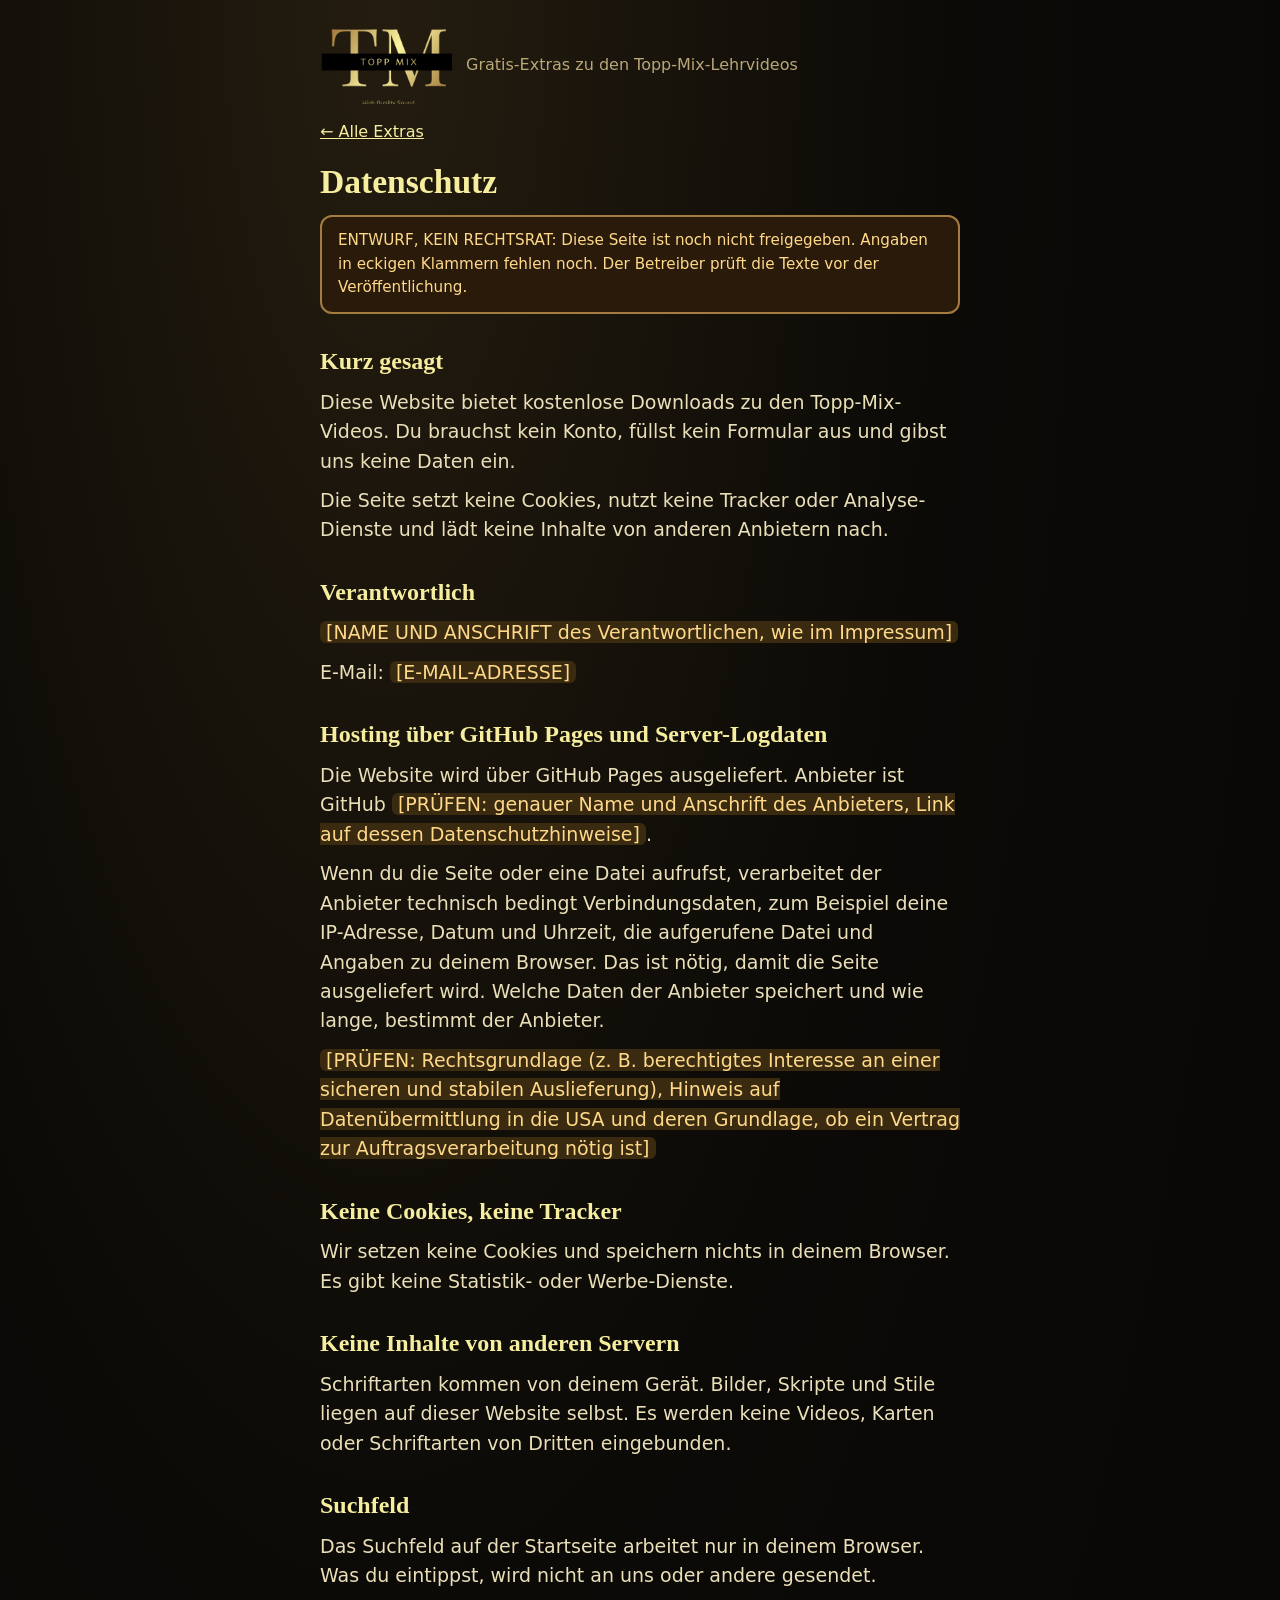
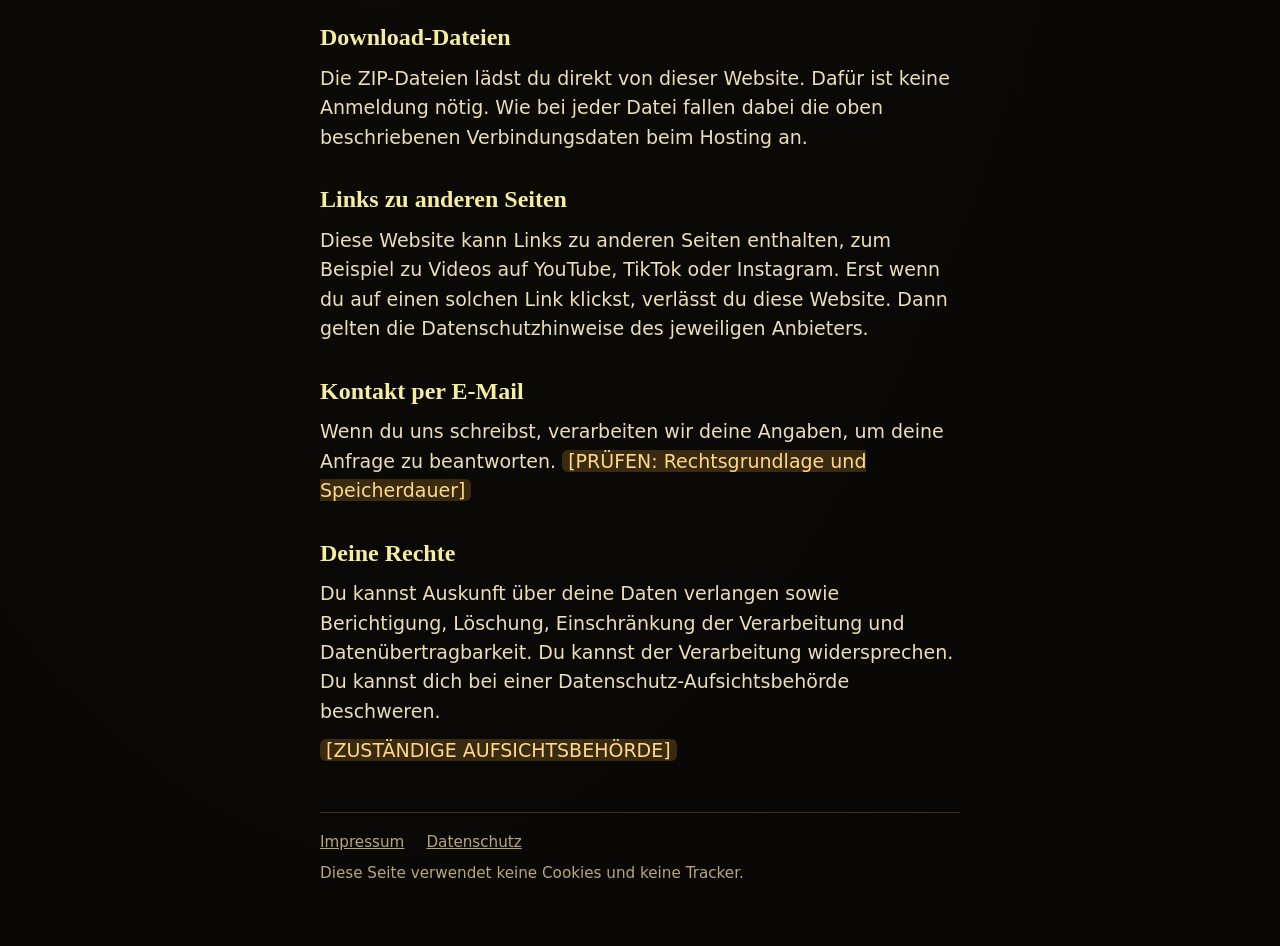
==== datenschutz.html @ 3b950806 "Topp Mix Gratis-Extras: erste Fassung der Seite (Entwurf)" ====
<!doctype html><html lang="de"><head><meta charset="utf-8"><meta name="viewport" content="width=device-width, initial-scale=1"><meta http-equiv="Content-Security-Policy" content="default-src 'none'; style-src 'self'; img-src 'self' data:; script-src 'none'; base-uri 'none'; form-action 'none'"><meta name="referrer" content="no-referrer"><link rel="icon" href="data:,"><title>Datenschutz · Topp Mix Gratis-Extras</title><meta name="description" content="Datenschutz"><link rel="stylesheet" href="style.css"></head><body><div class="wrap"><header class="kopf"><a href="" aria-label="Topp Mix Gratis-Extras"><svg viewBox="240 540 1460 862" role="img" aria-label="Topp Mix" xmlns="http://www.w3.org/2000/svg"><image href="assets/logo.png" x="0" y="0" width="2000" height="2000"/></svg></a><div class="claim">Gratis-Extras zu den Topp-Mix-Lehrvideos</div></header><a class="zurueck" href="./">← Alle Extras</a><h1>Datenschutz</h1><div class="vorlage">ENTWURF, KEIN RECHTSRAT: Diese Seite ist noch nicht freigegeben. Angaben in eckigen Klammern fehlen noch. Der Betreiber prüft die Texte vor der Veröffentlichung.</div><h2>Kurz gesagt</h2><p>Diese Website bietet kostenlose Downloads zu den Topp-Mix-Videos. Du brauchst kein Konto, füllst kein Formular aus und gibst uns keine Daten ein.</p><p>Die Seite setzt keine Cookies, nutzt keine Tracker oder Analyse-Dienste und lädt keine Inhalte von anderen Anbietern nach.</p><h2>Verantwortlich</h2><p><span class="platzhalter">[NAME UND ANSCHRIFT des Verantwortlichen, wie im Impressum]</span></p><p>E-Mail: <span class="platzhalter">[E-MAIL-ADRESSE]</span></p><h2>Hosting über GitHub Pages und Server-Logdaten</h2><p>Die Website wird über GitHub Pages ausgeliefert. Anbieter ist GitHub <span class="platzhalter">[PRÜFEN: genauer Name und Anschrift des Anbieters, Link auf dessen Datenschutzhinweise]</span>.</p><p>Wenn du die Seite oder eine Datei aufrufst, verarbeitet der Anbieter technisch bedingt Verbindungsdaten, zum Beispiel deine IP-Adresse, Datum und Uhrzeit, die aufgerufene Datei und Angaben zu deinem Browser. Das ist nötig, damit die Seite ausgeliefert wird. Welche Daten der Anbieter speichert und wie lange, bestimmt der Anbieter.</p><p><span class="platzhalter">[PRÜFEN: Rechtsgrundlage (z. B. berechtigtes Interesse an einer sicheren und stabilen Auslieferung), Hinweis auf Datenübermittlung in die USA und deren Grundlage, ob ein Vertrag zur Auftragsverarbeitung nötig ist]</span></p><h2>Keine Cookies, keine Tracker</h2><p>Wir setzen keine Cookies und speichern nichts in deinem Browser. Es gibt keine Statistik- oder Werbe-Dienste.</p><h2>Keine Inhalte von anderen Servern</h2><p>Schriftarten kommen von deinem Gerät. Bilder, Skripte und Stile liegen auf dieser Website selbst. Es werden keine Videos, Karten oder Schriftarten von Dritten eingebunden.</p><h2>Suchfeld</h2><p>Das Suchfeld auf der Startseite arbeitet nur in deinem Browser. Was du eintippst, wird nicht an uns oder andere gesendet.</p><h2>Download-Dateien</h2><p>Die ZIP-Dateien lädst du direkt von dieser Website. Dafür ist keine Anmeldung nötig. Wie bei jeder Datei fallen dabei die oben beschriebenen Verbindungsdaten beim Hosting an.</p><h2>Links zu anderen Seiten</h2><p>Diese Website kann Links zu anderen Seiten enthalten, zum Beispiel zu Videos auf YouTube, TikTok oder Instagram. Erst wenn du auf einen solchen Link klickst, verlässt du diese Website. Dann gelten die Datenschutzhinweise des jeweiligen Anbieters.</p><h2>Kontakt per E-Mail</h2><p>Wenn du uns schreibst, verarbeiten wir deine Angaben, um deine Anfrage zu beantworten. <span class="platzhalter">[PRÜFEN: Rechtsgrundlage und Speicherdauer]</span></p><h2>Deine Rechte</h2><p>Du kannst Auskunft über deine Daten verlangen sowie Berichtigung, Löschung, Einschränkung der Verarbeitung und Datenübertragbarkeit. Du kannst der Verarbeitung widersprechen. Du kannst dich bei einer Datenschutz-Aufsichtsbehörde beschweren.</p><p><span class="platzhalter">[ZUSTÄNDIGE AUFSICHTSBEHÖRDE]</span></p><footer class="fuss"><a href="impressum.html">Impressum</a><a href="datenschutz.html">Datenschutz</a><span>Diese Seite verwendet keine Cookies und keine Tracker.</span></footer></div></body></html>
---- style.css ----
:root { --bg:#070605; --panel:#100e0a; --rand:#3a3020; --gold:#d7bc72; --gold-hell:#f6ee9e; --text:#eadfb8; --dim:#b9a777; }
* { box-sizing:border-box; margin:0; padding:0; }
html { background:var(--bg); -webkit-text-size-adjust:100%; }
body { font-family:system-ui,-apple-system,"Segoe UI",Roboto,Helvetica,Arial,sans-serif; background:radial-gradient(ellipse at 30% 0%,#241c0f 0%,#0b0a07 45%,#070605 100%); color:var(--text); font-size:19px; line-height:1.55; min-height:100vh; }
.wrap { max-width:680px; margin:0 auto; padding:20px 20px 60px; }
h1,h2,h3 { font-family:Georgia,"Times New Roman",serif; color:var(--gold-hell); line-height:1.15; }
h1 { font-size:2.1rem; margin:8px 0 14px; }
h2 { font-size:1.5rem; margin:34px 0 12px; }
a { color:var(--gold-hell); }
.kopf { display:flex; align-items:center; gap:14px; padding:6px 0 10px; }
.kopf svg { width:132px; height:auto; display:block; }
.kopf a { text-decoration:none; }
.claim { color:var(--dim); font-size:1rem; }
.intro { font-size:1.1rem; margin-bottom:22px; }
label.such { display:block; font-size:.95rem; color:var(--dim); margin-bottom:6px; }
input.suche { width:100%; font:inherit; color:var(--text); background:var(--panel); border:2px solid var(--rand); border-radius:14px; padding:14px 16px; }
input.suche:focus { outline:3px solid var(--gold); border-color:var(--gold); }
.sort { color:var(--dim); font-size:.9rem; margin:14px 0 10px; }
ul.liste { list-style:none; display:flex; flex-direction:column; gap:14px; }
.karte a { display:flex; gap:16px; align-items:center; text-decoration:none; color:inherit; background:var(--panel); border:2px solid var(--rand); border-radius:18px; padding:14px; }
.karte a:hover, .karte a:focus-visible { border-color:var(--gold); outline:none; }
.karte img, .karte .ohne-bild { width:96px; height:96px; flex:none; border-radius:12px; object-fit:cover; background:#1a160f; border:1px solid var(--rand); }
.karte h3 { font-size:1.3rem; margin-bottom:4px; }
.karte .datum, .meta { color:var(--dim); font-size:.9rem; }
.karte p { font-size:.98rem; margin-top:4px; }
.chip { display:inline-block; border:2px solid var(--gold); color:var(--gold-hell); border-radius:30px; padding:2px 12px; font-size:.85rem; font-weight:700; letter-spacing:.06em; margin-top:6px; }
.leer { color:var(--dim); margin-top:14px; }
.versteckt { display:none !important; }
.zurueck { display:inline-block; margin:6px 0 10px; font-size:1rem; }
.bild-gross { width:100%; max-width:240px; border-radius:18px; border:2px solid var(--rand); display:block; margin:14px 0; }
.button { display:flex; align-items:center; justify-content:center; text-align:center; min-height:72px; margin:22px 0 8px; padding:14px 22px; border-radius:18px; font-family:Georgia,"Times New Roman",serif; font-weight:700; font-size:1.45rem; color:#1a1308; text-decoration:none; background:linear-gradient(135deg,#a57c3f,#f6ee9e 50%,#d7bc72 75%,#a57c3f); border:2px solid var(--gold-hell); }
.button:focus-visible { outline:4px solid #fff; }
.klein { color:var(--dim); font-size:.95rem; }
.box { background:var(--panel); border:2px solid var(--rand); border-radius:16px; padding:16px 18px; margin-top:14px; }
ul.inhalt { margin:8px 0 0 22px; }
ul.inhalt li { margin:4px 0; }
.platzhalter { background:#3a2a10; color:#ffd98a; border-radius:6px; padding:0 6px; }
.vorlage { background:#2a1a0a; border:2px solid #a57c3f; color:#ffd98a; border-radius:12px; padding:12px 16px; margin:12px 0 18px; font-size:.95rem; }
.fuss { margin-top:46px; padding-top:18px; border-top:1px solid var(--rand); color:var(--dim); font-size:.95rem; display:flex; flex-wrap:wrap; gap:8px 22px; }
.fuss a { color:var(--dim); }
p + p { margin-top:10px; }
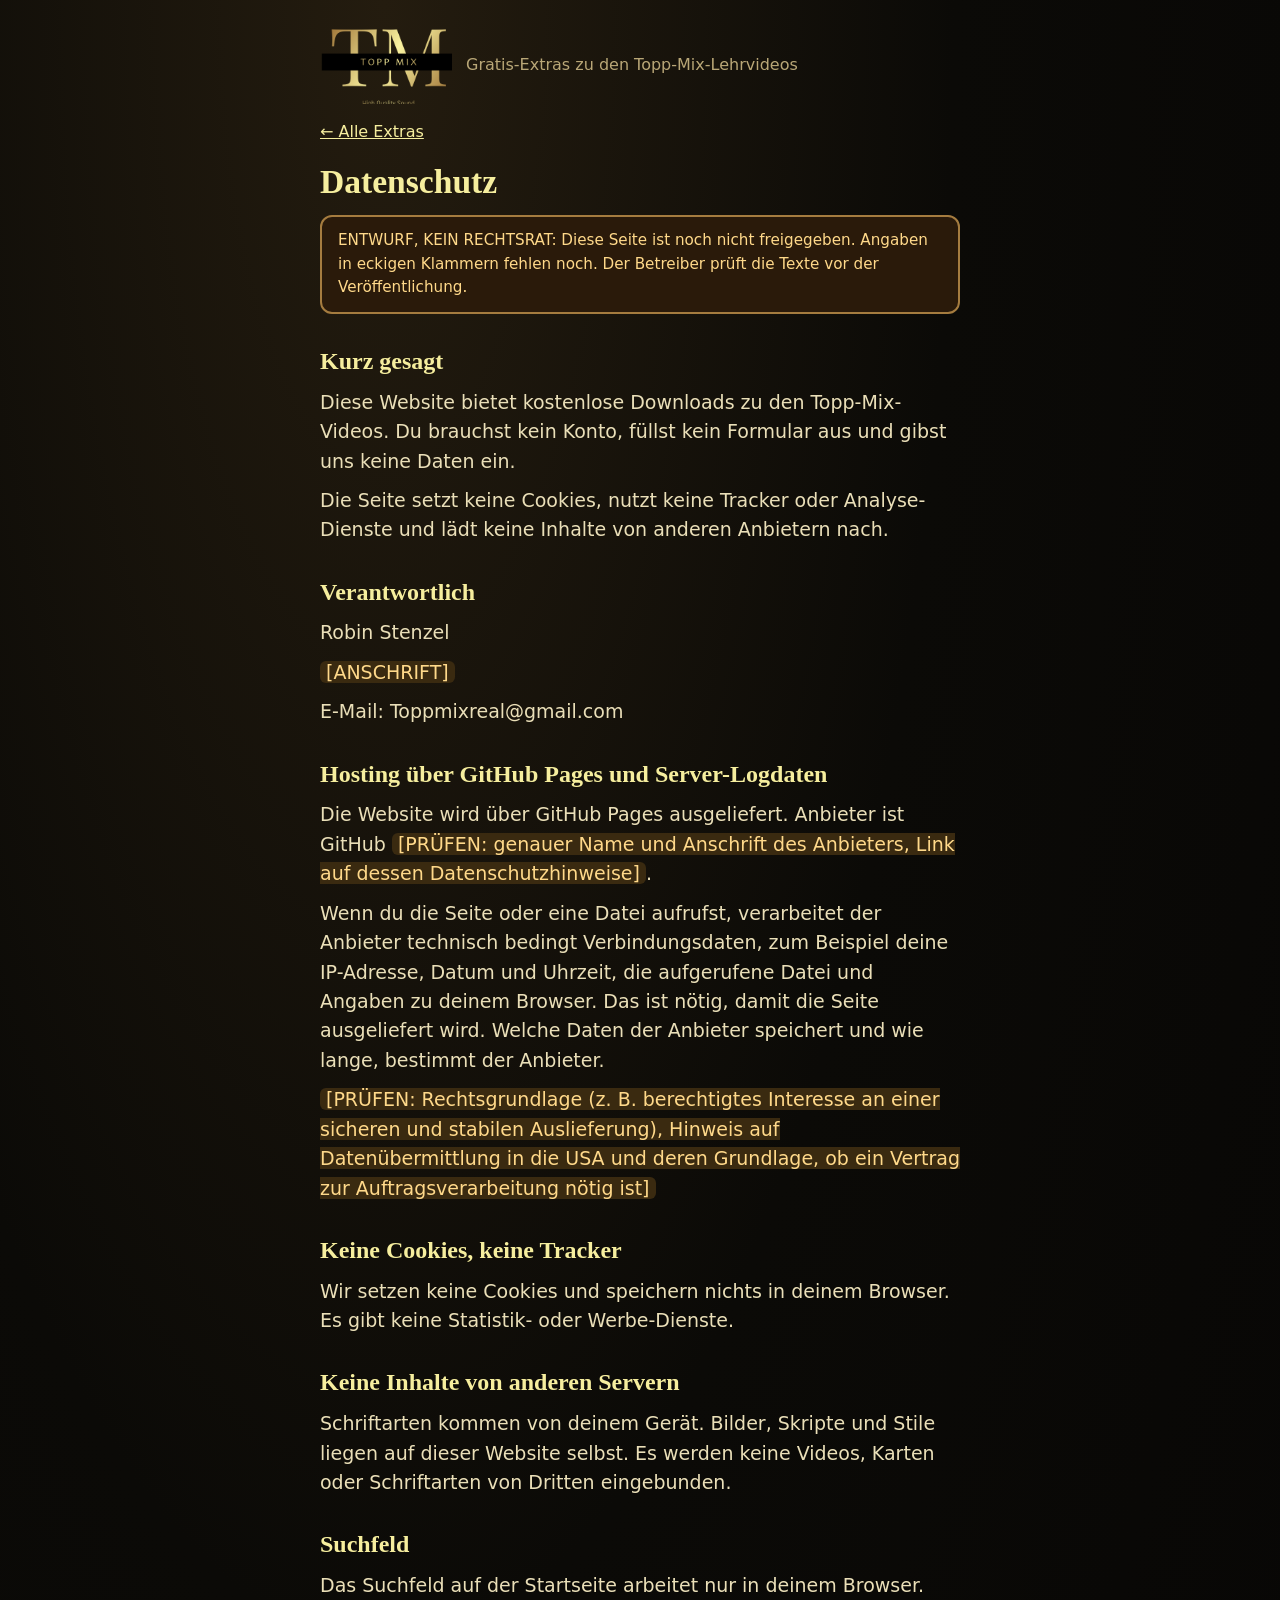
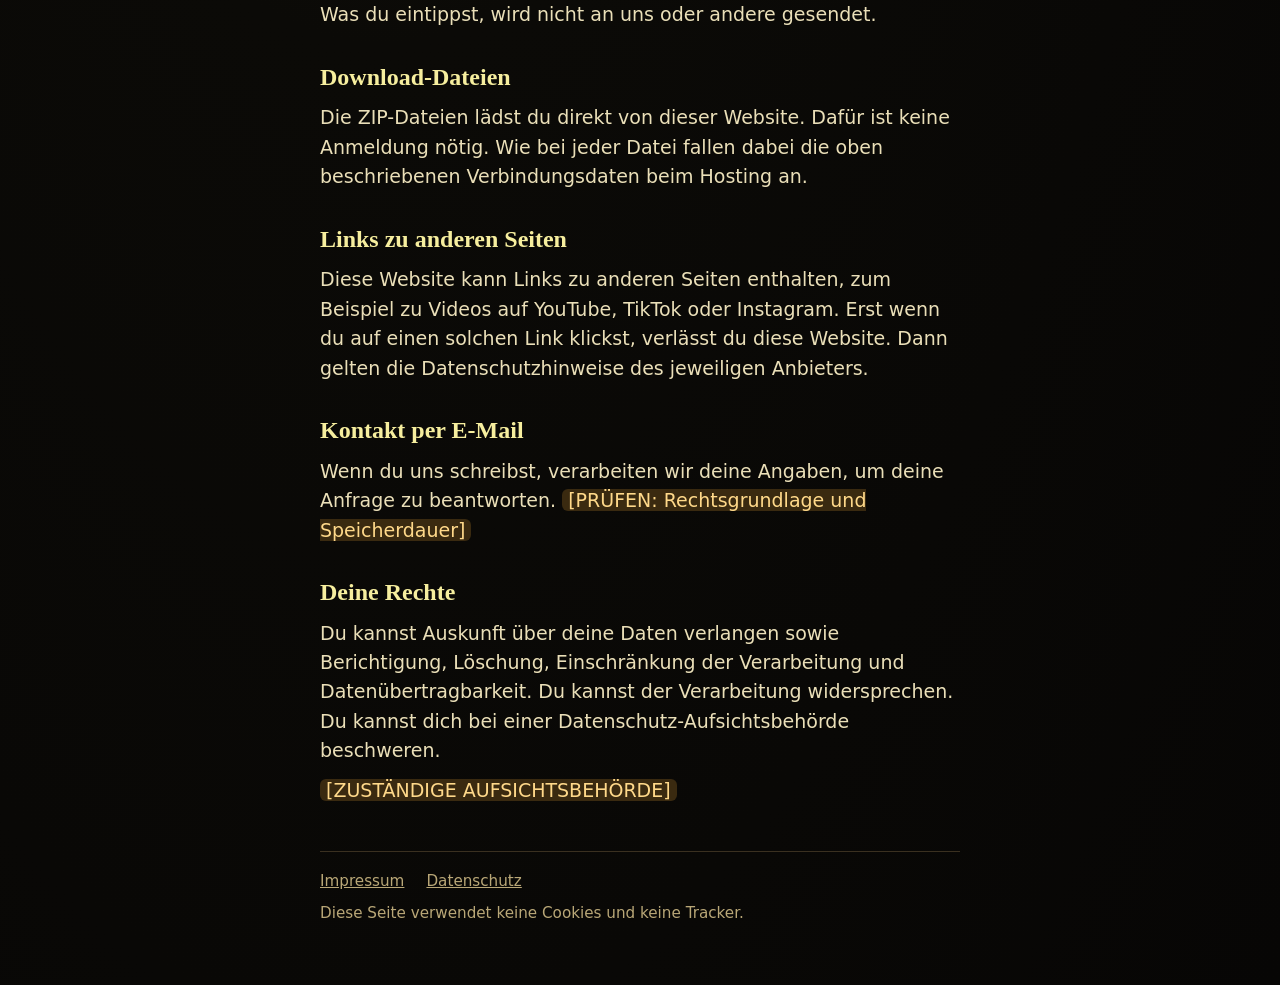
==== commit 7ad58f5c: "Impressum und Datenschutz: Angaben eingesetzt (Entwurf)" ====
--- a/datenschutz.html
+++ b/datenschutz.html
@@ -1 +1 @@
-<!doctype html><html lang="de"><head><meta charset="utf-8"><meta name="viewport" content="width=device-width, initial-scale=1"><meta http-equiv="Content-Security-Policy" content="default-src 'none'; style-src 'self'; img-src 'self' data:; script-src 'none'; base-uri 'none'; form-action 'none'"><meta name="referrer" content="no-referrer"><link rel="icon" href="data:,"><title>Datenschutz · Topp Mix Gratis-Extras</title><meta name="description" content="Datenschutz"><link rel="stylesheet" href="style.css"></head><body><div class="wrap"><header class="kopf"><a href="" aria-label="Topp Mix Gratis-Extras"><svg viewBox="240 540 1460 862" role="img" aria-label="Topp Mix" xmlns="http://www.w3.org/2000/svg"><image href="assets/logo.png" x="0" y="0" width="2000" height="2000"/></svg></a><div class="claim">Gratis-Extras zu den Topp-Mix-Lehrvideos</div></header><a class="zurueck" href="./">← Alle Extras</a><h1>Datenschutz</h1><div class="vorlage">ENTWURF, KEIN RECHTSRAT: Diese Seite ist noch nicht freigegeben. Angaben in eckigen Klammern fehlen noch. Der Betreiber prüft die Texte vor der Veröffentlichung.</div><h2>Kurz gesagt</h2><p>Diese Website bietet kostenlose Downloads zu den Topp-Mix-Videos. Du brauchst kein Konto, füllst kein Formular aus und gibst uns keine Daten ein.</p><p>Die Seite setzt keine Cookies, nutzt keine Tracker oder Analyse-Dienste und lädt keine Inhalte von anderen Anbietern nach.</p><h2>Verantwortlich</h2><p><span class="platzhalter">[NAME UND ANSCHRIFT des Verantwortlichen, wie im Impressum]</span></p><p>E-Mail: <span class="platzhalter">[E-MAIL-ADRESSE]</span></p><h2>Hosting über GitHub Pages und Server-Logdaten</h2><p>Die Website wird über GitHub Pages ausgeliefert. Anbieter ist GitHub <span class="platzhalter">[PRÜFEN: genauer Name und Anschrift des Anbieters, Link auf dessen Datenschutzhinweise]</span>.</p><p>Wenn du die Seite oder eine Datei aufrufst, verarbeitet der Anbieter technisch bedingt Verbindungsdaten, zum Beispiel deine IP-Adresse, Datum und Uhrzeit, die aufgerufene Datei und Angaben zu deinem Browser. Das ist nötig, damit die Seite ausgeliefert wird. Welche Daten der Anbieter speichert und wie lange, bestimmt der Anbieter.</p><p><span class="platzhalter">[PRÜFEN: Rechtsgrundlage (z. B. berechtigtes Interesse an einer sicheren und stabilen Auslieferung), Hinweis auf Datenübermittlung in die USA und deren Grundlage, ob ein Vertrag zur Auftragsverarbeitung nötig ist]</span></p><h2>Keine Cookies, keine Tracker</h2><p>Wir setzen keine Cookies und speichern nichts in deinem Browser. Es gibt keine Statistik- oder Werbe-Dienste.</p><h2>Keine Inhalte von anderen Servern</h2><p>Schriftarten kommen von deinem Gerät. Bilder, Skripte und Stile liegen auf dieser Website selbst. Es werden keine Videos, Karten oder Schriftarten von Dritten eingebunden.</p><h2>Suchfeld</h2><p>Das Suchfeld auf der Startseite arbeitet nur in deinem Browser. Was du eintippst, wird nicht an uns oder andere gesendet.</p><h2>Download-Dateien</h2><p>Die ZIP-Dateien lädst du direkt von dieser Website. Dafür ist keine Anmeldung nötig. Wie bei jeder Datei fallen dabei die oben beschriebenen Verbindungsdaten beim Hosting an.</p><h2>Links zu anderen Seiten</h2><p>Diese Website kann Links zu anderen Seiten enthalten, zum Beispiel zu Videos auf YouTube, TikTok oder Instagram. Erst wenn du auf einen solchen Link klickst, verlässt du diese Website. Dann gelten die Datenschutzhinweise des jeweiligen Anbieters.</p><h2>Kontakt per E-Mail</h2><p>Wenn du uns schreibst, verarbeiten wir deine Angaben, um deine Anfrage zu beantworten. <span class="platzhalter">[PRÜFEN: Rechtsgrundlage und Speicherdauer]</span></p><h2>Deine Rechte</h2><p>Du kannst Auskunft über deine Daten verlangen sowie Berichtigung, Löschung, Einschränkung der Verarbeitung und Datenübertragbarkeit. Du kannst der Verarbeitung widersprechen. Du kannst dich bei einer Datenschutz-Aufsichtsbehörde beschweren.</p><p><span class="platzhalter">[ZUSTÄNDIGE AUFSICHTSBEHÖRDE]</span></p><footer class="fuss"><a href="impressum.html">Impressum</a><a href="datenschutz.html">Datenschutz</a><span>Diese Seite verwendet keine Cookies und keine Tracker.</span></footer></div></body></html>+<!doctype html><html lang="de"><head><meta charset="utf-8"><meta name="viewport" content="width=device-width, initial-scale=1"><meta http-equiv="Content-Security-Policy" content="default-src 'none'; style-src 'self'; img-src 'self' data:; script-src 'none'; base-uri 'none'; form-action 'none'"><meta name="referrer" content="no-referrer"><link rel="icon" href="data:,"><title>Datenschutz · Topp Mix Gratis-Extras</title><meta name="description" content="Datenschutz"><link rel="stylesheet" href="style.css"></head><body><div class="wrap"><header class="kopf"><a href="" aria-label="Topp Mix Gratis-Extras"><svg viewBox="240 540 1460 862" role="img" aria-label="Topp Mix" xmlns="http://www.w3.org/2000/svg"><image href="assets/logo.png" x="0" y="0" width="2000" height="2000"/></svg></a><div class="claim">Gratis-Extras zu den Topp-Mix-Lehrvideos</div></header><a class="zurueck" href="./">← Alle Extras</a><h1>Datenschutz</h1><div class="vorlage">ENTWURF, KEIN RECHTSRAT: Diese Seite ist noch nicht freigegeben. Angaben in eckigen Klammern fehlen noch. Der Betreiber prüft die Texte vor der Veröffentlichung.</div><h2>Kurz gesagt</h2><p>Diese Website bietet kostenlose Downloads zu den Topp-Mix-Videos. Du brauchst kein Konto, füllst kein Formular aus und gibst uns keine Daten ein.</p><p>Die Seite setzt keine Cookies, nutzt keine Tracker oder Analyse-Dienste und lädt keine Inhalte von anderen Anbietern nach.</p><h2>Verantwortlich</h2><p>Robin Stenzel</p><p><span class="platzhalter">[ANSCHRIFT]</span></p><p>E-Mail: Toppmixreal@gmail.com</p><h2>Hosting über GitHub Pages und Server-Logdaten</h2><p>Die Website wird über GitHub Pages ausgeliefert. Anbieter ist GitHub <span class="platzhalter">[PRÜFEN: genauer Name und Anschrift des Anbieters, Link auf dessen Datenschutzhinweise]</span>.</p><p>Wenn du die Seite oder eine Datei aufrufst, verarbeitet der Anbieter technisch bedingt Verbindungsdaten, zum Beispiel deine IP-Adresse, Datum und Uhrzeit, die aufgerufene Datei und Angaben zu deinem Browser. Das ist nötig, damit die Seite ausgeliefert wird. Welche Daten der Anbieter speichert und wie lange, bestimmt der Anbieter.</p><p><span class="platzhalter">[PRÜFEN: Rechtsgrundlage (z. B. berechtigtes Interesse an einer sicheren und stabilen Auslieferung), Hinweis auf Datenübermittlung in die USA und deren Grundlage, ob ein Vertrag zur Auftragsverarbeitung nötig ist]</span></p><h2>Keine Cookies, keine Tracker</h2><p>Wir setzen keine Cookies und speichern nichts in deinem Browser. Es gibt keine Statistik- oder Werbe-Dienste.</p><h2>Keine Inhalte von anderen Servern</h2><p>Schriftarten kommen von deinem Gerät. Bilder, Skripte und Stile liegen auf dieser Website selbst. Es werden keine Videos, Karten oder Schriftarten von Dritten eingebunden.</p><h2>Suchfeld</h2><p>Das Suchfeld auf der Startseite arbeitet nur in deinem Browser. Was du eintippst, wird nicht an uns oder andere gesendet.</p><h2>Download-Dateien</h2><p>Die ZIP-Dateien lädst du direkt von dieser Website. Dafür ist keine Anmeldung nötig. Wie bei jeder Datei fallen dabei die oben beschriebenen Verbindungsdaten beim Hosting an.</p><h2>Links zu anderen Seiten</h2><p>Diese Website kann Links zu anderen Seiten enthalten, zum Beispiel zu Videos auf YouTube, TikTok oder Instagram. Erst wenn du auf einen solchen Link klickst, verlässt du diese Website. Dann gelten die Datenschutzhinweise des jeweiligen Anbieters.</p><h2>Kontakt per E-Mail</h2><p>Wenn du uns schreibst, verarbeiten wir deine Angaben, um deine Anfrage zu beantworten. <span class="platzhalter">[PRÜFEN: Rechtsgrundlage und Speicherdauer]</span></p><h2>Deine Rechte</h2><p>Du kannst Auskunft über deine Daten verlangen sowie Berichtigung, Löschung, Einschränkung der Verarbeitung und Datenübertragbarkeit. Du kannst der Verarbeitung widersprechen. Du kannst dich bei einer Datenschutz-Aufsichtsbehörde beschweren.</p><p><span class="platzhalter">[ZUSTÄNDIGE AUFSICHTSBEHÖRDE]</span></p><footer class="fuss"><a href="impressum.html">Impressum</a><a href="datenschutz.html">Datenschutz</a><span>Diese Seite verwendet keine Cookies und keine Tracker.</span></footer></div></body></html>
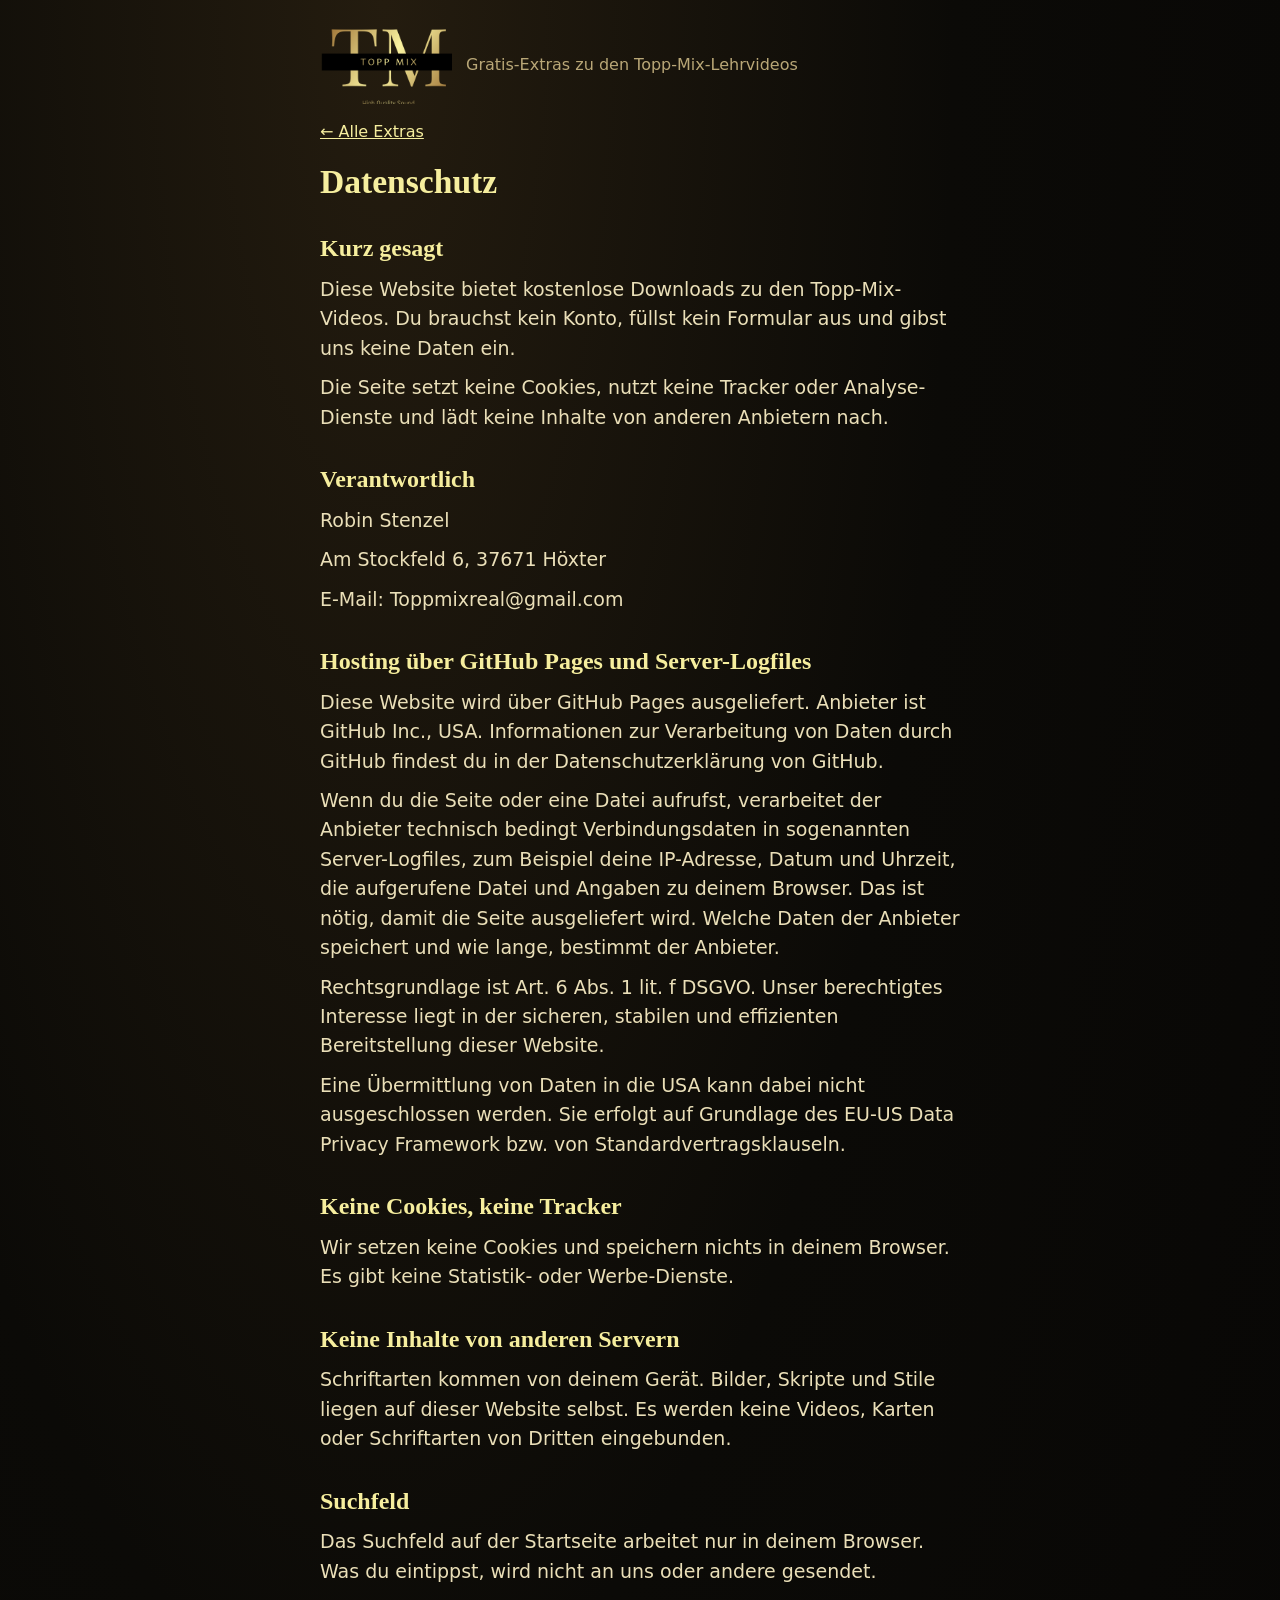
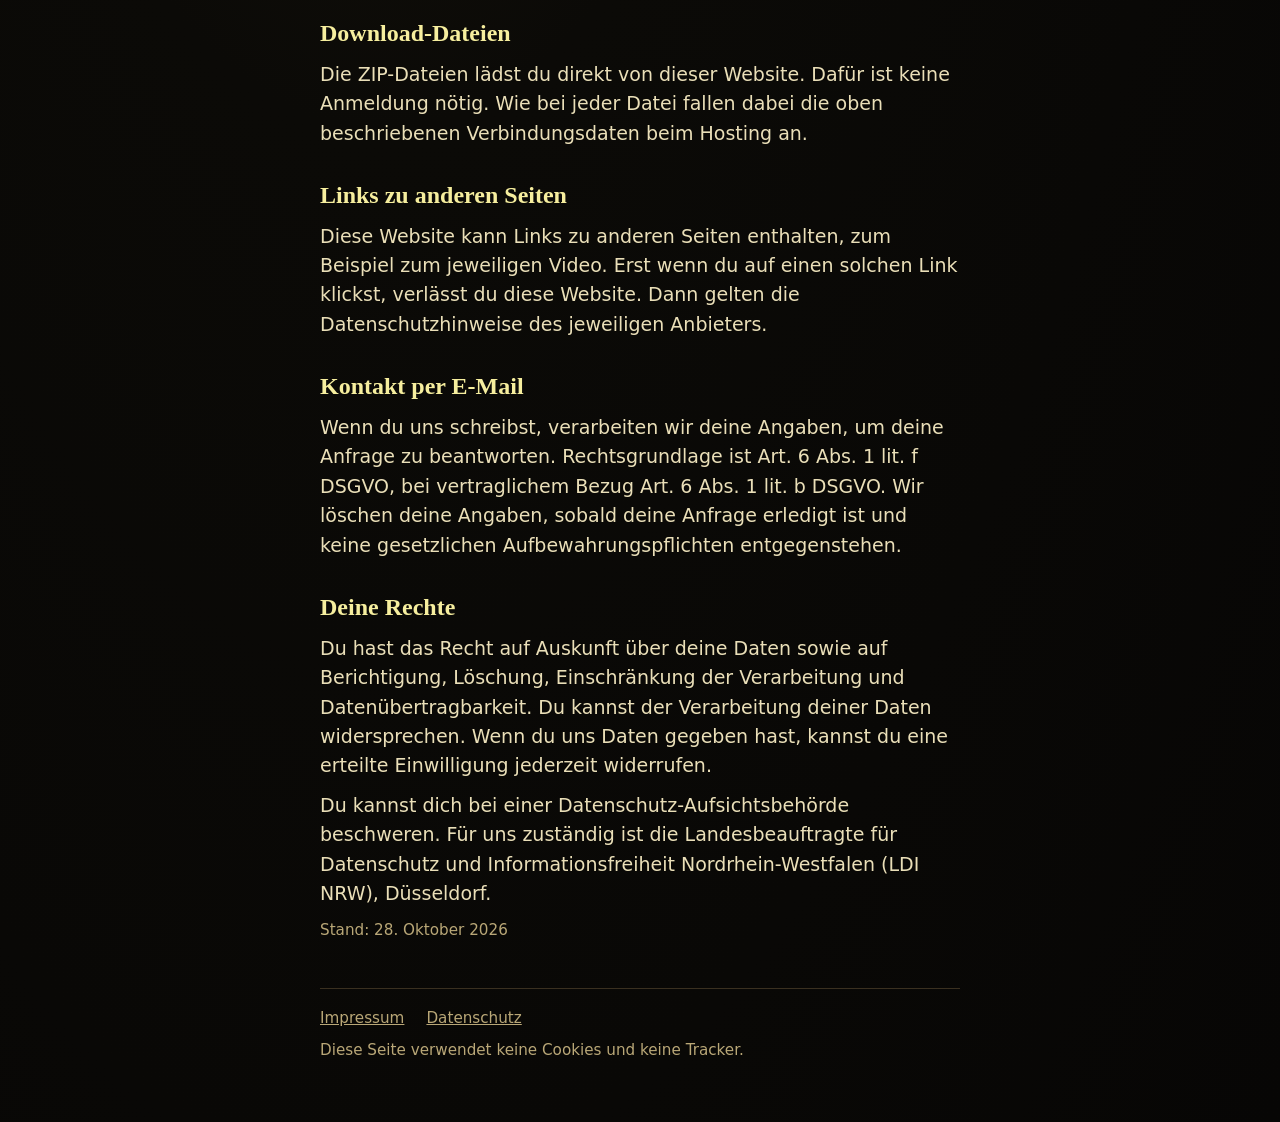
==== commit c1a76eee: "Impressum und Datenschutz freigegeben, Link auf toppmix.github.io, Drum-Pack neu" ====
--- a/datenschutz.html
+++ b/datenschutz.html
@@ -1 +1 @@
-<!doctype html><html lang="de"><head><meta charset="utf-8"><meta name="viewport" content="width=device-width, initial-scale=1"><meta http-equiv="Content-Security-Policy" content="default-src 'none'; style-src 'self'; img-src 'self' data:; script-src 'none'; base-uri 'none'; form-action 'none'"><meta name="referrer" content="no-referrer"><link rel="icon" href="data:,"><title>Datenschutz · Topp Mix Gratis-Extras</title><meta name="description" content="Datenschutz"><link rel="stylesheet" href="style.css"></head><body><div class="wrap"><header class="kopf"><a href="" aria-label="Topp Mix Gratis-Extras"><svg viewBox="240 540 1460 862" role="img" aria-label="Topp Mix" xmlns="http://www.w3.org/2000/svg"><image href="assets/logo.png" x="0" y="0" width="2000" height="2000"/></svg></a><div class="claim">Gratis-Extras zu den Topp-Mix-Lehrvideos</div></header><a class="zurueck" href="./">← Alle Extras</a><h1>Datenschutz</h1><div class="vorlage">ENTWURF, KEIN RECHTSRAT: Diese Seite ist noch nicht freigegeben. Angaben in eckigen Klammern fehlen noch. Der Betreiber prüft die Texte vor der Veröffentlichung.</div><h2>Kurz gesagt</h2><p>Diese Website bietet kostenlose Downloads zu den Topp-Mix-Videos. Du brauchst kein Konto, füllst kein Formular aus und gibst uns keine Daten ein.</p><p>Die Seite setzt keine Cookies, nutzt keine Tracker oder Analyse-Dienste und lädt keine Inhalte von anderen Anbietern nach.</p><h2>Verantwortlich</h2><p>Robin Stenzel</p><p><span class="platzhalter">[ANSCHRIFT]</span></p><p>E-Mail: Toppmixreal@gmail.com</p><h2>Hosting über GitHub Pages und Server-Logdaten</h2><p>Die Website wird über GitHub Pages ausgeliefert. Anbieter ist GitHub <span class="platzhalter">[PRÜFEN: genauer Name und Anschrift des Anbieters, Link auf dessen Datenschutzhinweise]</span>.</p><p>Wenn du die Seite oder eine Datei aufrufst, verarbeitet der Anbieter technisch bedingt Verbindungsdaten, zum Beispiel deine IP-Adresse, Datum und Uhrzeit, die aufgerufene Datei und Angaben zu deinem Browser. Das ist nötig, damit die Seite ausgeliefert wird. Welche Daten der Anbieter speichert und wie lange, bestimmt der Anbieter.</p><p><span class="platzhalter">[PRÜFEN: Rechtsgrundlage (z. B. berechtigtes Interesse an einer sicheren und stabilen Auslieferung), Hinweis auf Datenübermittlung in die USA und deren Grundlage, ob ein Vertrag zur Auftragsverarbeitung nötig ist]</span></p><h2>Keine Cookies, keine Tracker</h2><p>Wir setzen keine Cookies und speichern nichts in deinem Browser. Es gibt keine Statistik- oder Werbe-Dienste.</p><h2>Keine Inhalte von anderen Servern</h2><p>Schriftarten kommen von deinem Gerät. Bilder, Skripte und Stile liegen auf dieser Website selbst. Es werden keine Videos, Karten oder Schriftarten von Dritten eingebunden.</p><h2>Suchfeld</h2><p>Das Suchfeld auf der Startseite arbeitet nur in deinem Browser. Was du eintippst, wird nicht an uns oder andere gesendet.</p><h2>Download-Dateien</h2><p>Die ZIP-Dateien lädst du direkt von dieser Website. Dafür ist keine Anmeldung nötig. Wie bei jeder Datei fallen dabei die oben beschriebenen Verbindungsdaten beim Hosting an.</p><h2>Links zu anderen Seiten</h2><p>Diese Website kann Links zu anderen Seiten enthalten, zum Beispiel zu Videos auf YouTube, TikTok oder Instagram. Erst wenn du auf einen solchen Link klickst, verlässt du diese Website. Dann gelten die Datenschutzhinweise des jeweiligen Anbieters.</p><h2>Kontakt per E-Mail</h2><p>Wenn du uns schreibst, verarbeiten wir deine Angaben, um deine Anfrage zu beantworten. <span class="platzhalter">[PRÜFEN: Rechtsgrundlage und Speicherdauer]</span></p><h2>Deine Rechte</h2><p>Du kannst Auskunft über deine Daten verlangen sowie Berichtigung, Löschung, Einschränkung der Verarbeitung und Datenübertragbarkeit. Du kannst der Verarbeitung widersprechen. Du kannst dich bei einer Datenschutz-Aufsichtsbehörde beschweren.</p><p><span class="platzhalter">[ZUSTÄNDIGE AUFSICHTSBEHÖRDE]</span></p><footer class="fuss"><a href="impressum.html">Impressum</a><a href="datenschutz.html">Datenschutz</a><span>Diese Seite verwendet keine Cookies und keine Tracker.</span></footer></div></body></html>+<!doctype html><html lang="de"><head><meta charset="utf-8"><meta name="viewport" content="width=device-width, initial-scale=1"><meta http-equiv="Content-Security-Policy" content="default-src 'none'; style-src 'self'; img-src 'self' data:; script-src 'none'; base-uri 'none'; form-action 'none'"><meta name="referrer" content="no-referrer"><link rel="icon" href="data:,"><title>Datenschutz · Topp Mix Gratis-Extras</title><meta name="description" content="Datenschutz"><link rel="stylesheet" href="style.css"></head><body><div class="wrap"><header class="kopf"><a href="" aria-label="Topp Mix Gratis-Extras"><svg viewBox="240 540 1460 862" role="img" aria-label="Topp Mix" xmlns="http://www.w3.org/2000/svg"><image href="assets/logo.png" x="0" y="0" width="2000" height="2000"/></svg></a><div class="claim">Gratis-Extras zu den Topp-Mix-Lehrvideos</div></header><a class="zurueck" href="./">← Alle Extras</a><h1>Datenschutz</h1><h2>Kurz gesagt</h2><p>Diese Website bietet kostenlose Downloads zu den Topp-Mix-Videos. Du brauchst kein Konto, füllst kein Formular aus und gibst uns keine Daten ein.</p><p>Die Seite setzt keine Cookies, nutzt keine Tracker oder Analyse-Dienste und lädt keine Inhalte von anderen Anbietern nach.</p><h2>Verantwortlich</h2><p>Robin Stenzel</p><p>Am Stockfeld 6, 37671 Höxter</p><p>E-Mail: Toppmixreal@gmail.com</p><h2>Hosting über GitHub Pages und Server-Logfiles</h2><p>Diese Website wird über GitHub Pages ausgeliefert. Anbieter ist GitHub Inc., USA. Informationen zur Verarbeitung von Daten durch GitHub findest du in der Datenschutzerklärung von GitHub.</p><p>Wenn du die Seite oder eine Datei aufrufst, verarbeitet der Anbieter technisch bedingt Verbindungsdaten in sogenannten Server-Logfiles, zum Beispiel deine IP-Adresse, Datum und Uhrzeit, die aufgerufene Datei und Angaben zu deinem Browser. Das ist nötig, damit die Seite ausgeliefert wird. Welche Daten der Anbieter speichert und wie lange, bestimmt der Anbieter.</p><p>Rechtsgrundlage ist Art. 6 Abs. 1 lit. f DSGVO. Unser berechtigtes Interesse liegt in der sicheren, stabilen und effizienten Bereitstellung dieser Website.</p><p>Eine Übermittlung von Daten in die USA kann dabei nicht ausgeschlossen werden. Sie erfolgt auf Grundlage des EU-US Data Privacy Framework bzw. von Standardvertragsklauseln.</p><h2>Keine Cookies, keine Tracker</h2><p>Wir setzen keine Cookies und speichern nichts in deinem Browser. Es gibt keine Statistik- oder Werbe-Dienste.</p><h2>Keine Inhalte von anderen Servern</h2><p>Schriftarten kommen von deinem Gerät. Bilder, Skripte und Stile liegen auf dieser Website selbst. Es werden keine Videos, Karten oder Schriftarten von Dritten eingebunden.</p><h2>Suchfeld</h2><p>Das Suchfeld auf der Startseite arbeitet nur in deinem Browser. Was du eintippst, wird nicht an uns oder andere gesendet.</p><h2>Download-Dateien</h2><p>Die ZIP-Dateien lädst du direkt von dieser Website. Dafür ist keine Anmeldung nötig. Wie bei jeder Datei fallen dabei die oben beschriebenen Verbindungsdaten beim Hosting an.</p><h2>Links zu anderen Seiten</h2><p>Diese Website kann Links zu anderen Seiten enthalten, zum Beispiel zum jeweiligen Video. Erst wenn du auf einen solchen Link klickst, verlässt du diese Website. Dann gelten die Datenschutzhinweise des jeweiligen Anbieters.</p><h2>Kontakt per E-Mail</h2><p>Wenn du uns schreibst, verarbeiten wir deine Angaben, um deine Anfrage zu beantworten. Rechtsgrundlage ist Art. 6 Abs. 1 lit. f DSGVO, bei vertraglichem Bezug Art. 6 Abs. 1 lit. b DSGVO. Wir löschen deine Angaben, sobald deine Anfrage erledigt ist und keine gesetzlichen Aufbewahrungspflichten entgegenstehen.</p><h2>Deine Rechte</h2><p>Du hast das Recht auf Auskunft über deine Daten sowie auf Berichtigung, Löschung, Einschränkung der Verarbeitung und Datenübertragbarkeit. Du kannst der Verarbeitung deiner Daten widersprechen. Wenn du uns Daten gegeben hast, kannst du eine erteilte Einwilligung jederzeit widerrufen.</p><p>Du kannst dich bei einer Datenschutz-Aufsichtsbehörde beschweren. Für uns zuständig ist die Landesbeauftragte für Datenschutz und Informationsfreiheit Nordrhein-Westfalen (LDI NRW), Düsseldorf.</p><p class="klein">Stand: 28. Oktober 2026</p><footer class="fuss"><a href="impressum.html">Impressum</a><a href="datenschutz.html">Datenschutz</a><span>Diese Seite verwendet keine Cookies und keine Tracker.</span></footer></div></body></html>
